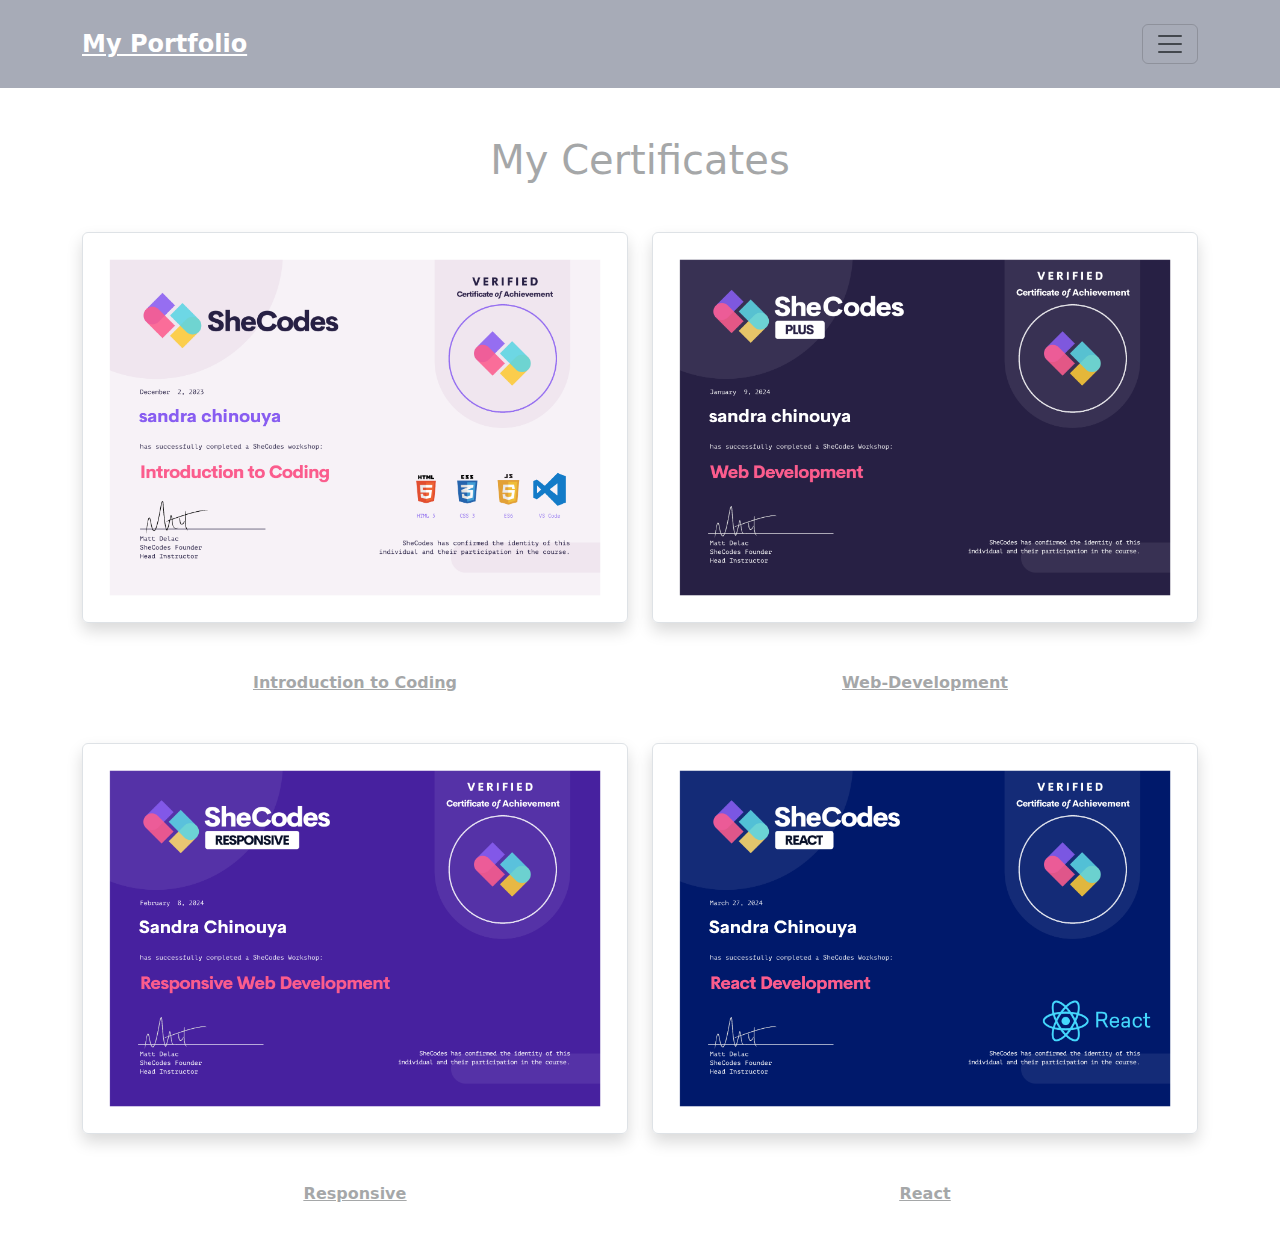
==== certificates.html @ cd3fde21 "created another file called certificates and  added  a nav-bar and images of my certificates" ====
<!DOCTYPE html>
<html lang="en">
<head>
    <meta charset="UTF-8">
    <meta name="viewport" content="width=device-width, initial-scale=1.0">
    <link href="https://cdn.jsdelivr.net/npm/bootstrap@5.3.3/dist/css/bootstrap.min.css" rel="stylesheet" integrity="sha384-QWTKZyjpPEjISv5WaRU9OFeRpok6YctnYmDr5pNlyT2bRjXh0JMhjY6hW+ALEwIH" crossorigin="anonymous">
    <script src="https://cdn.jsdelivr.net/npm/bootstrap@5.3.3/dist/js/bootstrap.bundle.min.js" integrity="sha384-YvpcrYf0tY3lHB60NNkmXc5s9fDVZLESaAA55NDzOxhy9GkcIdslK1eN7N6jIeHz" crossorigin="anonymous"></script>
    <title>My Certificates</title>
    <link rel="stylesheet" href="styles.css">
</head>
<body>
  <header>
       
     <nav class="navbar">
      <div class="container">
       <div class="logo">My Portfolio</div> 
       <button
          class="navbar-toggler"
          type="button"
          data-bs-toggle="collapse"
          data-bs-target="#navbarNav"
          aria-controls="navbarNav"
          aria-expanded="false"
          aria-label="Toggle navigation">
          <span class="navbar-toggler-icon"></span>
        </button> 
         <div class="collapse navbar-collapse" id="navbarNav">   
            <ul class="navbar-nav">
              <li><a class="nav-link" aria-current="page" href="/" title="Home">Home</a></li>   
                <li><a class="nav-link"  href="/certificates.html" title="Courses">Certificates</a></li>
                <li><a href="index.html#Projects">Projects</a></li>
                <li><a href="index.html#skills">Skills</a></li>
                <li><a href="index.html#contact">Contact</a></li>
            </ul>
      </div>
        </nav>
    </header> 
    <h1 class="files mt-5 mb-5">My Certificates</h1>
    <div class="container">
        <div class="row">
            <div class="col-sm-6">
       <img src="images/SheCodes basic certificate.png" class="img-fluid rounded shadow p-2 border mb-5" width="600" />
       <p class="forms mb-5">Introduction to Coding</p>
             
            </div>
            <div class="col-sm-6">
        <img src="images/web-development certificate.png" class="img-fluid rounded shadow p-2 border mb-5" width="600" /> 
        <p class="forms mb-5">Web-Development </p>       
            </div>
     <div class="col-sm-6">
<img src="images/SheCodes responsive certificate.png" class="img-fluid rounded shadow p-2 border" width="600" />
    <p class="forms mb-5 mt-5">Responsive</p>
</div>  
     <div class="col-sm-6" >
     <img src="images/React certifcate.png" class="img-fluid rounded shadow p-2 border"   width="600" />   
    <p class="forms mb-5 mt-5">React</p>
    </div>    
        </div>
    </div>

</body>
</html>
---- styles.css ----
header {
    background-color: #A7ABB7;
    color: white;
    padding: 1rem 0;
}

nav {
    display: flex;
    justify-content: space-between;
    align-items: center;
    max-width: 1200px;
    margin: 0 auto;
    padding: 0 1rem;
}

nav .logo {
    font-size: 1.5rem;
    font-weight: bold;
}

nav ul {
    list-style: none;
    display: flex;
    gap: 1rem;
}

nav ul li {
    display: inline;
    justify-content: space-evenly;
}
.nav-link {
    color: white;
    margin-bottom: -10px;
}

nav ul li a:hover {
    color: black;
}

nav ul li a {
    color: white;
    text-decoration: none;
}
.hero {
    background: url('path-to-your-hero-image.jpg') no-repeat center center/cover;
    text-align: center;
    padding: 5rem 1rem;
}

.hero .btn {
    background-color: #A7ABB7;
    color: white;
    padding: 0.5rem 1rem;
    text-decoration: none;
    margin-top: 1rem;
    display: inline-block;
}
h1 {
    opacity: 0.6;
}
.about {
    text-align: center;
}
p {
    font-size: 16px;
    font-weight: 200;
}

section {
    padding: 2rem 1rem;
    max-width: 1200px;
    margin: 0 auto;
}

.projects-container {
    display: flex;
    flex-wrap: wrap;
    gap: 1rem;
}

.project {
    flex: 1 1 calc(33% - 1rem);
    background-color: #f4f4f4;
    padding: 1rem;
    box-shadow: 0 0 10px rgba(0, 0, 0, 0.1);
}

.project h3 {
    margin-top: 0;
    
}

.project a {
color: white;
    opacity: 0.5;
    text-decoration-color: #A7ABB7;
    font-weight: bold;
    background-color: #A7ABB7;
}
.skills {
    
    margin-bottom: 15px;
    text-decoration: underline;
}

.skills ul li {
    list-style: none;
    padding: 0;
    justify-content: flex-end;
}


.files {
    text-align: center;
    opacity: 0.4;
    
}
.forms {
    text-align: center;
    font-weight: bold;
    text-decoration: underline;
    opacity: 0.4;
}
.socials {
    color:#2354AD;
    font-size: 18px;
    text-decoration: none;
    text-align: center;
}

.socials a {
    color: #2354AD;
    font-size: 18px;
    margin: 0 0.5rem;
    text-decoration: none;
    
}
.socials a:hover {
    color: grey; 
}

footer {
    background-color: #A7ABB7;
    color: white;
    text-align: center;
    padding: 1rem 0;
}

.contact {
    text-align: center;
}
.container {
    text-decoration: underline;
    justify-content: space-evenly;
}
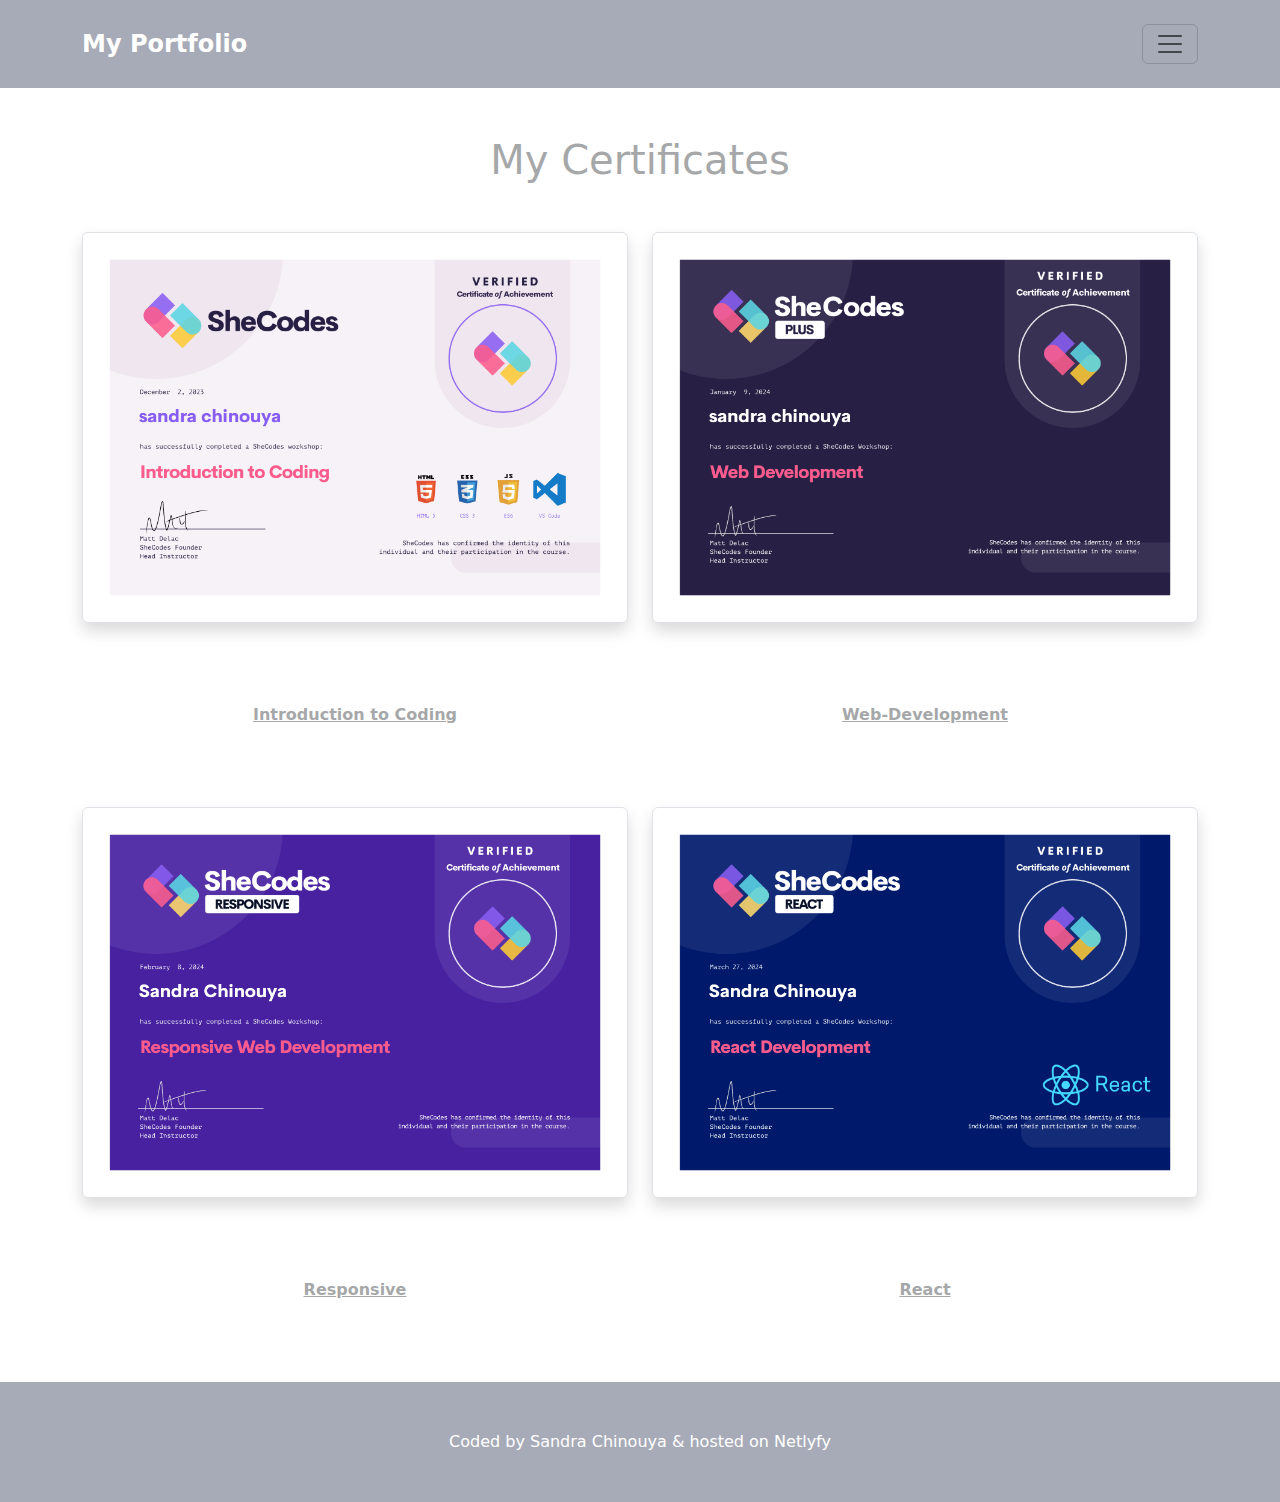
==== commit 2b25041a: "added tittles and descriptions to my html , added more styling using bootstrap and basic css" ====
--- a/certificates.html
+++ b/certificates.html
@@ -5,7 +5,8 @@
     <meta name="viewport" content="width=device-width, initial-scale=1.0">
     <link href="https://cdn.jsdelivr.net/npm/bootstrap@5.3.3/dist/css/bootstrap.min.css" rel="stylesheet" integrity="sha384-QWTKZyjpPEjISv5WaRU9OFeRpok6YctnYmDr5pNlyT2bRjXh0JMhjY6hW+ALEwIH" crossorigin="anonymous">
     <script src="https://cdn.jsdelivr.net/npm/bootstrap@5.3.3/dist/js/bootstrap.bundle.min.js" integrity="sha384-YvpcrYf0tY3lHB60NNkmXc5s9fDVZLESaAA55NDzOxhy9GkcIdslK1eN7N6jIeHz" crossorigin="anonymous"></script>
-    <title>My Certificates</title>
+    <title>Sandra Chinouya a front-end web developer~s codong certificates</title>
+    <meta name="description" content="Learn more about Sandra Chinouya`s qualifications in the Portfolio">
     <link rel="stylesheet" href="styles.css">
 </head>
 <body>
@@ -28,9 +29,9 @@
             <ul class="navbar-nav">
               <li><a class="nav-link" aria-current="page" href="/" title="Home">Home</a></li>   
                 <li><a class="nav-link"  href="/certificates.html" title="Courses">Certificates</a></li>
-                <li><a href="index.html#Projects">Projects</a></li>
-                <li><a href="index.html#skills">Skills</a></li>
-                <li><a href="index.html#contact">Contact</a></li>
+                <li><a href="index.html#Projects" title="my-projects">Projects</a></li>
+                <li><a href="index.html#skills" title="my-skills">Skills</a></li>
+                <li><a href="index.html#contact" title="contact-details">Contact</a></li>
             </ul>
       </div>
         </nav>
@@ -39,24 +40,28 @@
     <div class="container">
         <div class="row">
             <div class="col-sm-6">
-       <img src="images/SheCodes basic certificate.png" class="img-fluid rounded shadow p-2 border mb-5" width="600" />
+       <img src="images/SheCodes basic certificate.png" alt="Coding-certificate" class="img-fluid rounded shadow p-2 border mb-5" width="600" />
        <p class="forms mb-5">Introduction to Coding</p>
              
             </div>
             <div class="col-sm-6">
-        <img src="images/web-development certificate.png" class="img-fluid rounded shadow p-2 border mb-5" width="600" /> 
+        <img src="images/web-development certificate.png" alt="Web-development-certificate" class="img-fluid rounded shadow p-2 border mb-5" width="600" /> 
         <p class="forms mb-5">Web-Development </p>       
             </div>
      <div class="col-sm-6">
-<img src="images/SheCodes responsive certificate.png" class="img-fluid rounded shadow p-2 border" width="600" />
+<img src="images/SheCodes responsive certificate.png" alt="Responsive-certificate"  class="img-fluid rounded shadow p-2 border" width="600" />
     <p class="forms mb-5 mt-5">Responsive</p>
 </div>  
      <div class="col-sm-6" >
-     <img src="images/React certifcate.png" class="img-fluid rounded shadow p-2 border"   width="600" />   
+     <img src="images/React certifcate.png" alt="React-certificate" class="img-fluid rounded shadow p-2 border"   width="600" />   
     <p class="forms mb-5 mt-5">React</p>
     </div>    
         </div>
     </div>
 
+     <footer>
+   
+        <p>Coded by Sandra Chinouya & hosted on Netlyfy</p>
+    </footer>
 </body>
 </html>--- a/styles.css
+++ b/styles.css
@@ -16,6 +16,7 @@
 nav .logo {
     font-size: 1.5rem;
     font-weight: bold;
+    
 }
 
 nav ul {
@@ -42,7 +43,6 @@
     text-decoration: none;
 }
 .hero {
-    background: url('path-to-your-hero-image.jpg') no-repeat center center/cover;
     text-align: center;
     padding: 5rem 1rem;
 }
@@ -57,6 +57,7 @@
 }
 h1 {
     opacity: 0.6;
+    margin-bottom: -10px;
 }
 .about {
     text-align: center;
@@ -64,6 +65,9 @@
 p {
     font-size: 16px;
     font-weight: 200;
+     padding: 2rem 1rem;
+    max-width: 1200px;
+    margin: 0 auto;
 }
 
 section {
@@ -97,19 +101,30 @@
     font-weight: bold;
     background-color: #A7ABB7;
 }
+.My-work {
+    
+  text-align: center;  
+  margin-bottom: 30px;
+}
+
 .skills {
     
     margin-bottom: 15px;
     text-decoration: underline;
+    text-align: center;
+    
 }
 
 .skills ul li {
     list-style: none;
     padding: 0;
-    justify-content: flex-end;
+    
+    
 }
 
-
+.classes {
+  justify-content: space-around;  
+}
 .files {
     text-align: center;
     opacity: 0.4;
@@ -148,8 +163,9 @@
 
 .contact {
     text-align: center;
+    margin-bottom: -10px;
 }
 .container {
-    text-decoration: underline;
+   
     justify-content: space-evenly;
 }
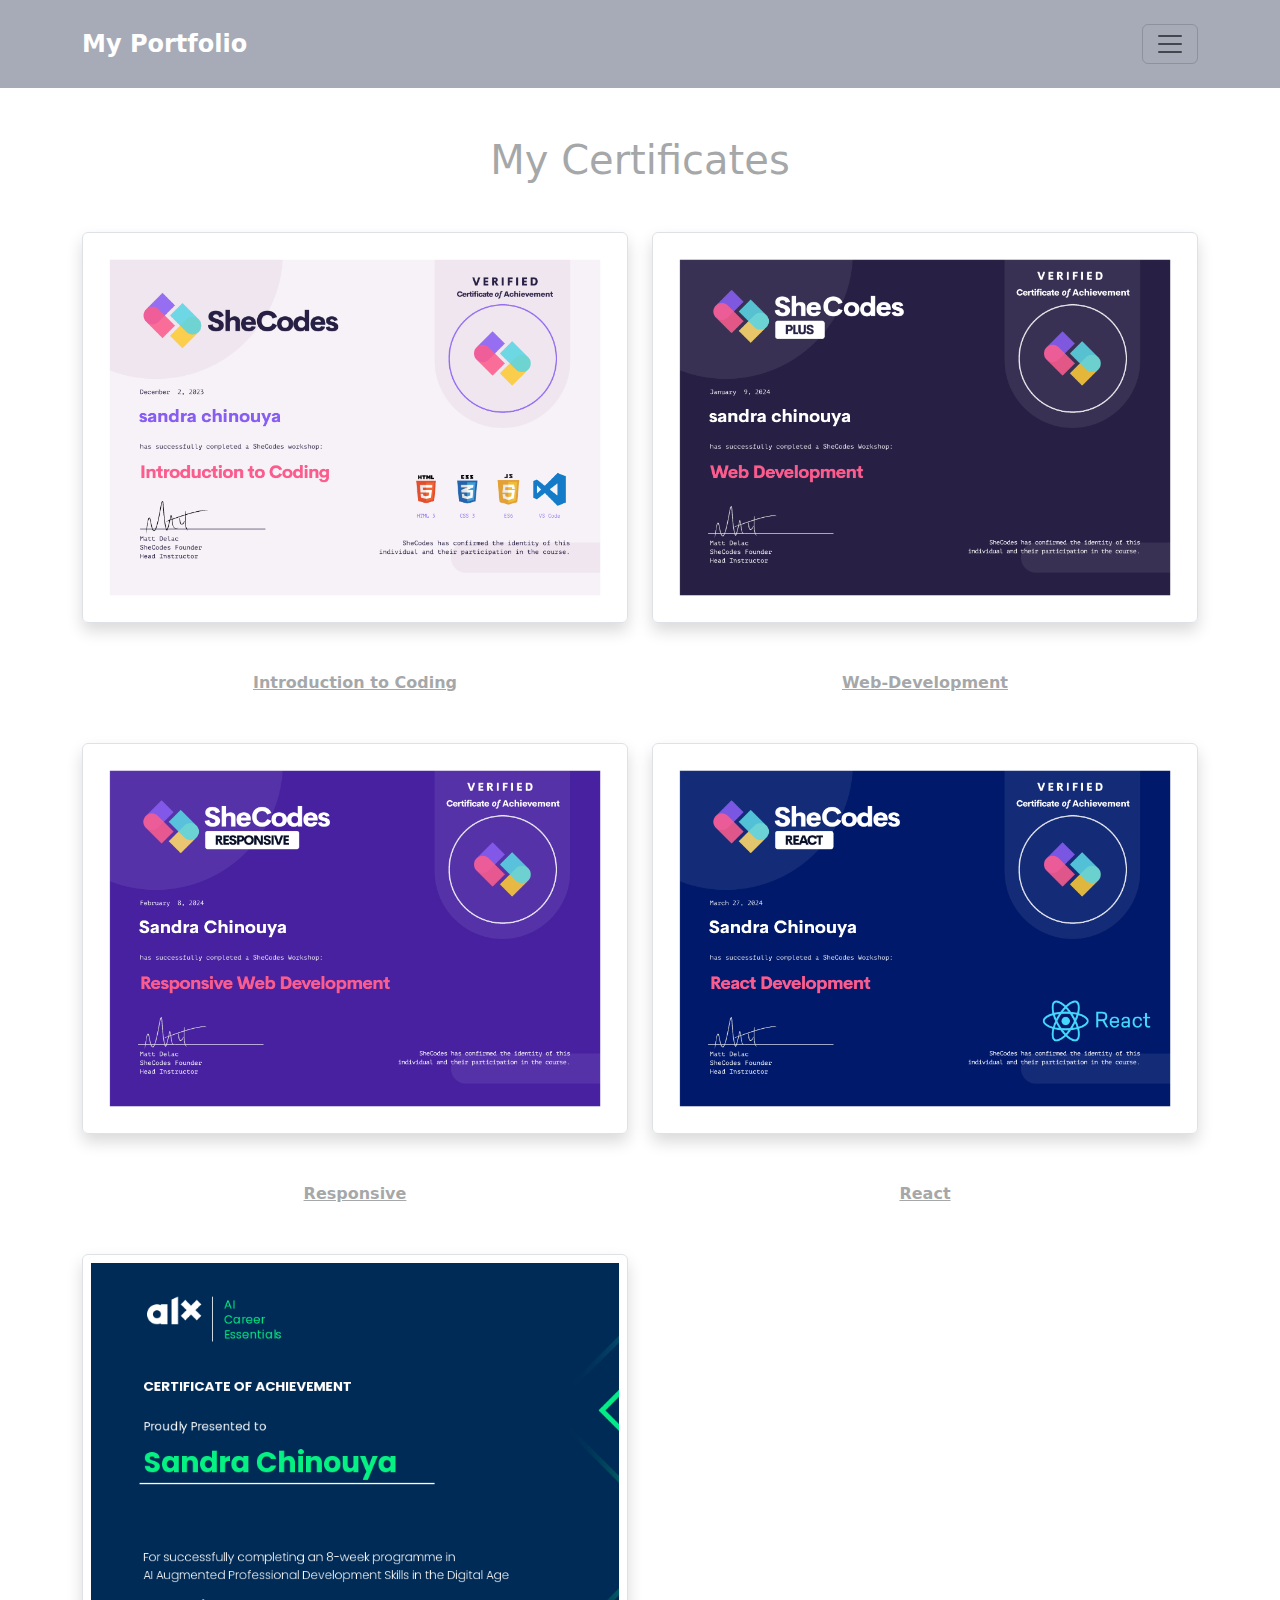
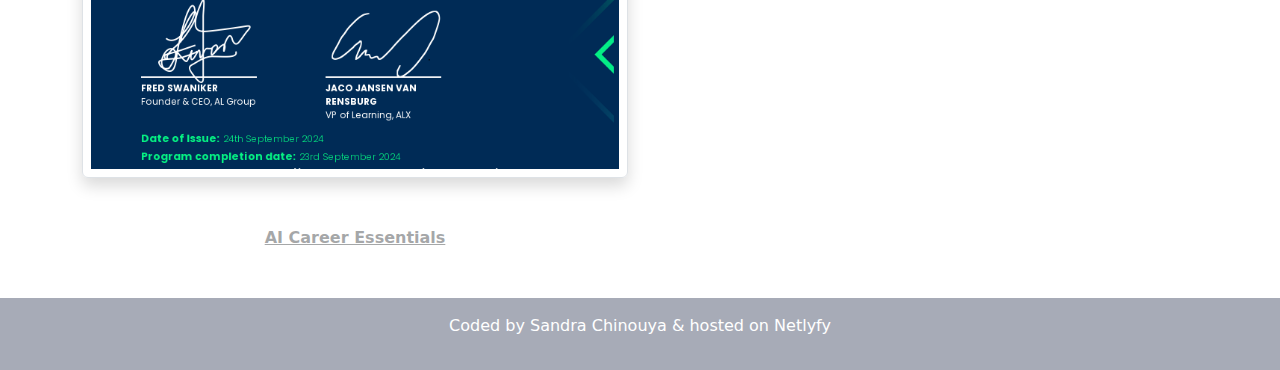
==== commit 7be1eaa4: "added another certificate to the certificates folder, added more information for my new certificate " ====
--- a/certificates.html
+++ b/certificates.html
@@ -55,6 +55,10 @@
      <div class="col-sm-6" >
      <img src="images/React certifcate.png" alt="React-certificate" class="img-fluid rounded shadow p-2 border"   width="600" />   
     <p class="forms mb-5 mt-5">React</p>
+    </div> 
+    <div class="col-sm-6" >
+     <img src="images/AICE Certficate.png" class="img-fluid rounded shadow p-2 border"   width="600"  />   
+    <p class="forms mb-5 mt-5">AI Career Essentials</p>
     </div>    
         </div>
     </div>
--- a/styles.css
+++ b/styles.css
@@ -18,6 +18,7 @@
     font-weight: bold;
     
 }
+
 
 nav ul {
     list-style: none;
@@ -43,8 +44,10 @@
     text-decoration: none;
 }
 .hero {
-    text-align: center;
-    padding: 5rem 1rem;
+    background: url('path-to-your-hero-image.jpg') no-repeat center center/cover; 
+ text-align: center;
+ margin-bottom: 12px;
+
 }
 
 .hero .btn {
@@ -57,18 +60,19 @@
 }
 h1 {
     opacity: 0.6;
-    margin-bottom: -10px;
+  
 }
 .about {
     text-align: center;
 }
+
+
 p {
     font-size: 16px;
     font-weight: 200;
-     padding: 2rem 1rem;
-    max-width: 1200px;
-    margin: 0 auto;
+     
 }
+
 
 section {
     padding: 2rem 1rem;
@@ -96,7 +100,7 @@
 
 .project a {
 color: white;
-    opacity: 0.5;
+    
     text-decoration-color: #A7ABB7;
     font-weight: bold;
     background-color: #A7ABB7;
@@ -106,19 +110,21 @@
   text-align: center;  
   margin-bottom: 30px;
 }
+.work {
+  
+}
 
 .skills {
     
     margin-bottom: 15px;
-    text-decoration: underline;
-    text-align: center;
+    
     
 }
 
 .skills ul li {
     list-style: none;
     padding: 0;
-    
+   justify-content: flex-end; 
     
 }
 
@@ -153,7 +159,9 @@
 .socials a:hover {
     color: grey; 
 }
-
+.number {
+    color: #2354AD;
+}
 footer {
     background-color: #A7ABB7;
     color: white;
